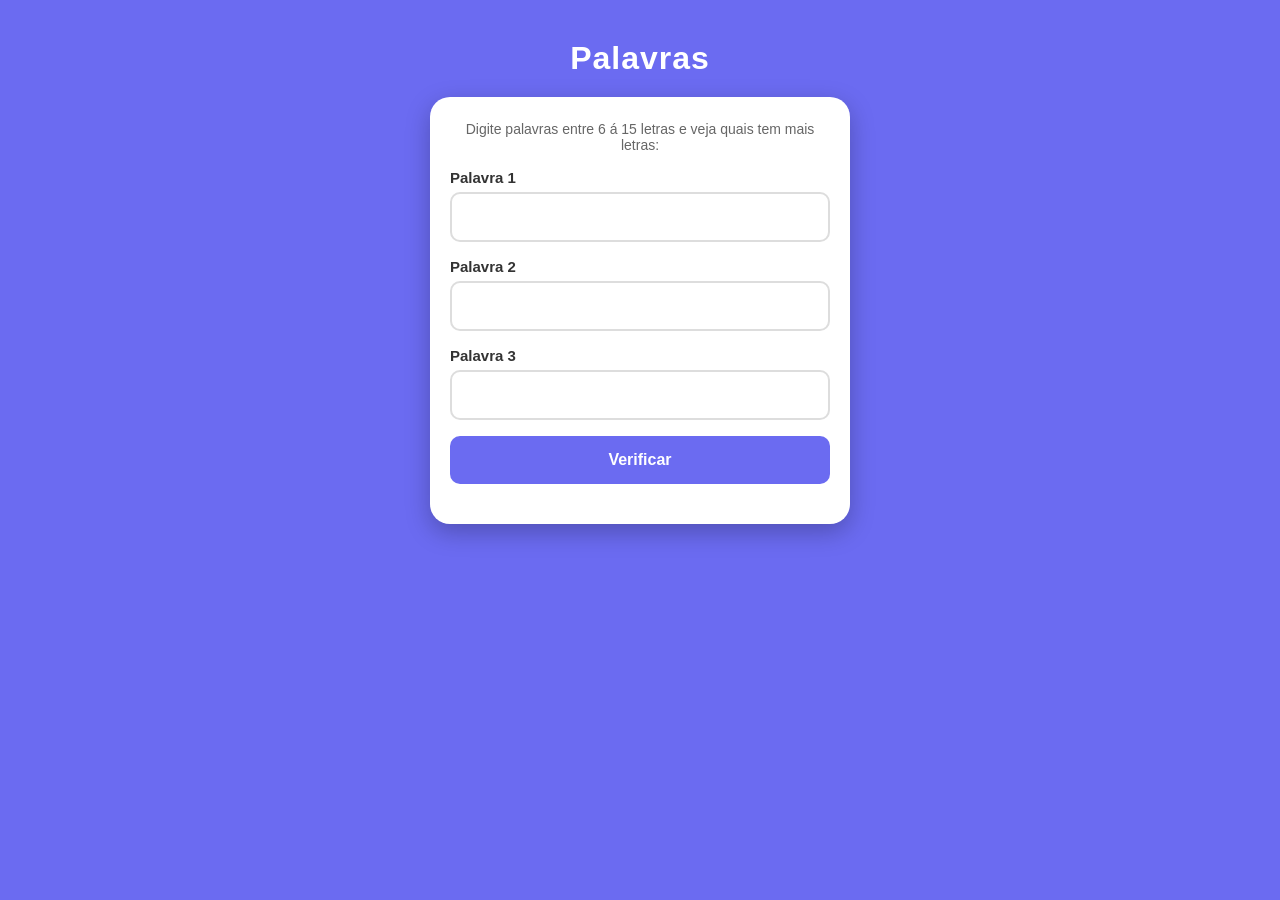
==== exercicios pessoais/lista/index.html @ 1278f7d2 "exercicio de listas" ====
<!DOCTYPE html>
<html lang="pt-br">
<head>
    <meta charset="UTF-8">
    <meta name="viewport" content="width=device-width, initial-scale=1.0">
    <title>Lista</title>
    <link rel="stylesheet" href="style.css">
</head>
<body>
    <header>
        <h1>Palavras</h1>
    </header>
    <section>
        <p class="instrucao">Digite palavras entre 6 á 15 letras e veja quais tem mais letras:</p>

        <div class="input-group">
            <label for="ipal1">Palavra 1</label>
            <input type="text" name="pal1" id="ipal1">
        </div>
        <div class="input-group">
            <label for="ipal2">Palavra 2</label>
            <input type="text" name="pal2" id="ipal2">
        </div>
        <div class="input-group">
            <label for="ipal3">Palavra 3</label>
            <input type="text" name="pal3" id="ipal3">
        </div>

        <button onclick="verificar()">Verificar</button>

        <div id="resultado"></div>
    </section>

    <script src="lista.js"></script>
</body>
</html>
---- exercicios pessoais/lista/style.css ----
@charset "UTF-8";
* {
    padding: 0;
    margin: 0;
    box-sizing: border-box;
}

body {
    background-color: rgb(107, 107, 241);
    font-family: 'Nunito', Arial, sans-serif;
    font-size: 16px;
    min-height: 100vh;
    padding-bottom: 30px;
}

header {
    color: white;
    text-align: center;
    padding: 40px 15px 20px;
}

header h1 {
    font-size: 2rem;
    font-weight: 900;
    letter-spacing: 1px;
}

section {
    background-color: white;
    width: 92%;
    max-width: 420px;
    border-radius: 20px;
    padding: 24px 20px;
    margin: 0 auto 20px auto;
    box-shadow: 0 8px 24px rgba(0, 0, 0, 0.25);
    display: flex;
    flex-direction: column;
    gap: 16px;
}

.instrucao {
    font-size: 14px;
    color: #666;
    text-align: center;
}

.input-group {
    display: flex;
    flex-direction: column;
    gap: 6px;
}

label {
    font-size: 15px;
    font-weight: 700;
    color: #333;
}

input[type="text"] {
    font-size: 16px;
    font-family: inherit;
    width: 100%;
    padding: 14px 12px;
    border: 2px solid #ddd;
    border-radius: 10px;
    outline: none;
    transition: border-color 0.2s;
}

input[type="text"]:focus {
    border-color: rgb(107, 107, 241);
}

button {
    font-size: 16px;
    font-family: inherit;
    font-weight: 700;
    width: 100%;
    padding: 15px;
    background-color: rgb(107, 107, 241);
    color: white;
    border: none;
    border-radius: 10px;
    cursor: pointer;
    transition: opacity 0.15s, transform 0.1s;
}

button:active {
    opacity: 0.85;
    transform: scale(0.98);
}

#resultado {
    display: flex;
    flex-direction: column;
    gap: 8px;
}

.palavra-ok {
    background-color: #e8f5e9;
    color: #2e7d32;
    padding: 10px 14px;
    border-radius: 10px;
    font-weight: 700;
    font-size: 15px;
}

.palavra-nao {
    background-color: #fdecea;
    color: #c62828;
    padding: 10px 14px;
    border-radius: 10px;
    font-weight: 700;
    font-size: 15px;
}
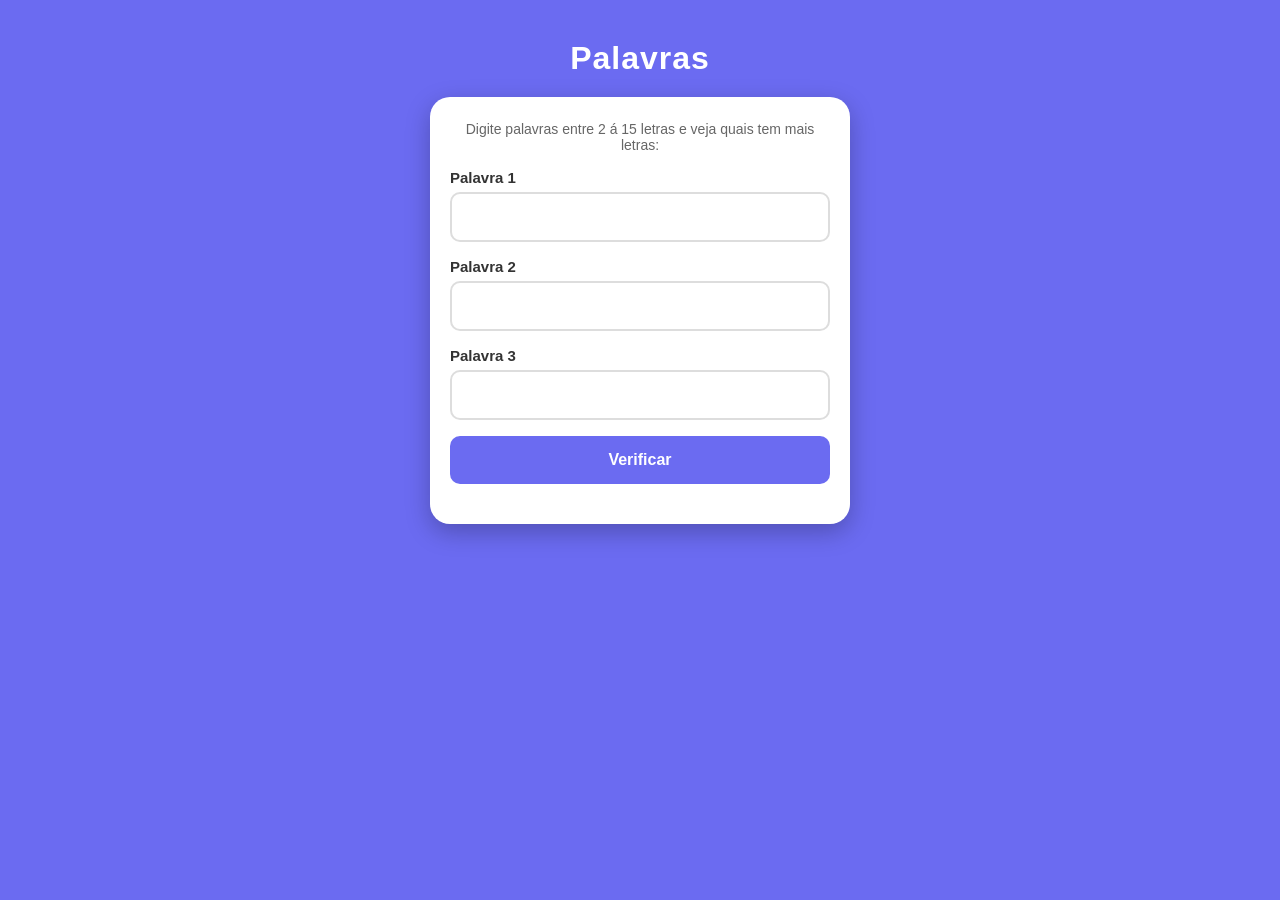
==== commit 6e41f4fc: "par ou impar" ====
--- a/exercicios pessoais/lista/index.html
+++ b/exercicios pessoais/lista/index.html
@@ -11,7 +11,7 @@
         <h1>Palavras</h1>
     </header>
     <section>
-        <p class="instrucao">Digite palavras entre 6 á 15 letras e veja quais tem mais letras:</p>
+        <p class="instrucao">Digite palavras entre 2 á 15 letras e veja quais tem mais letras:</p>
 
         <div class="input-group">
             <label for="ipal1">Palavra 1</label>
